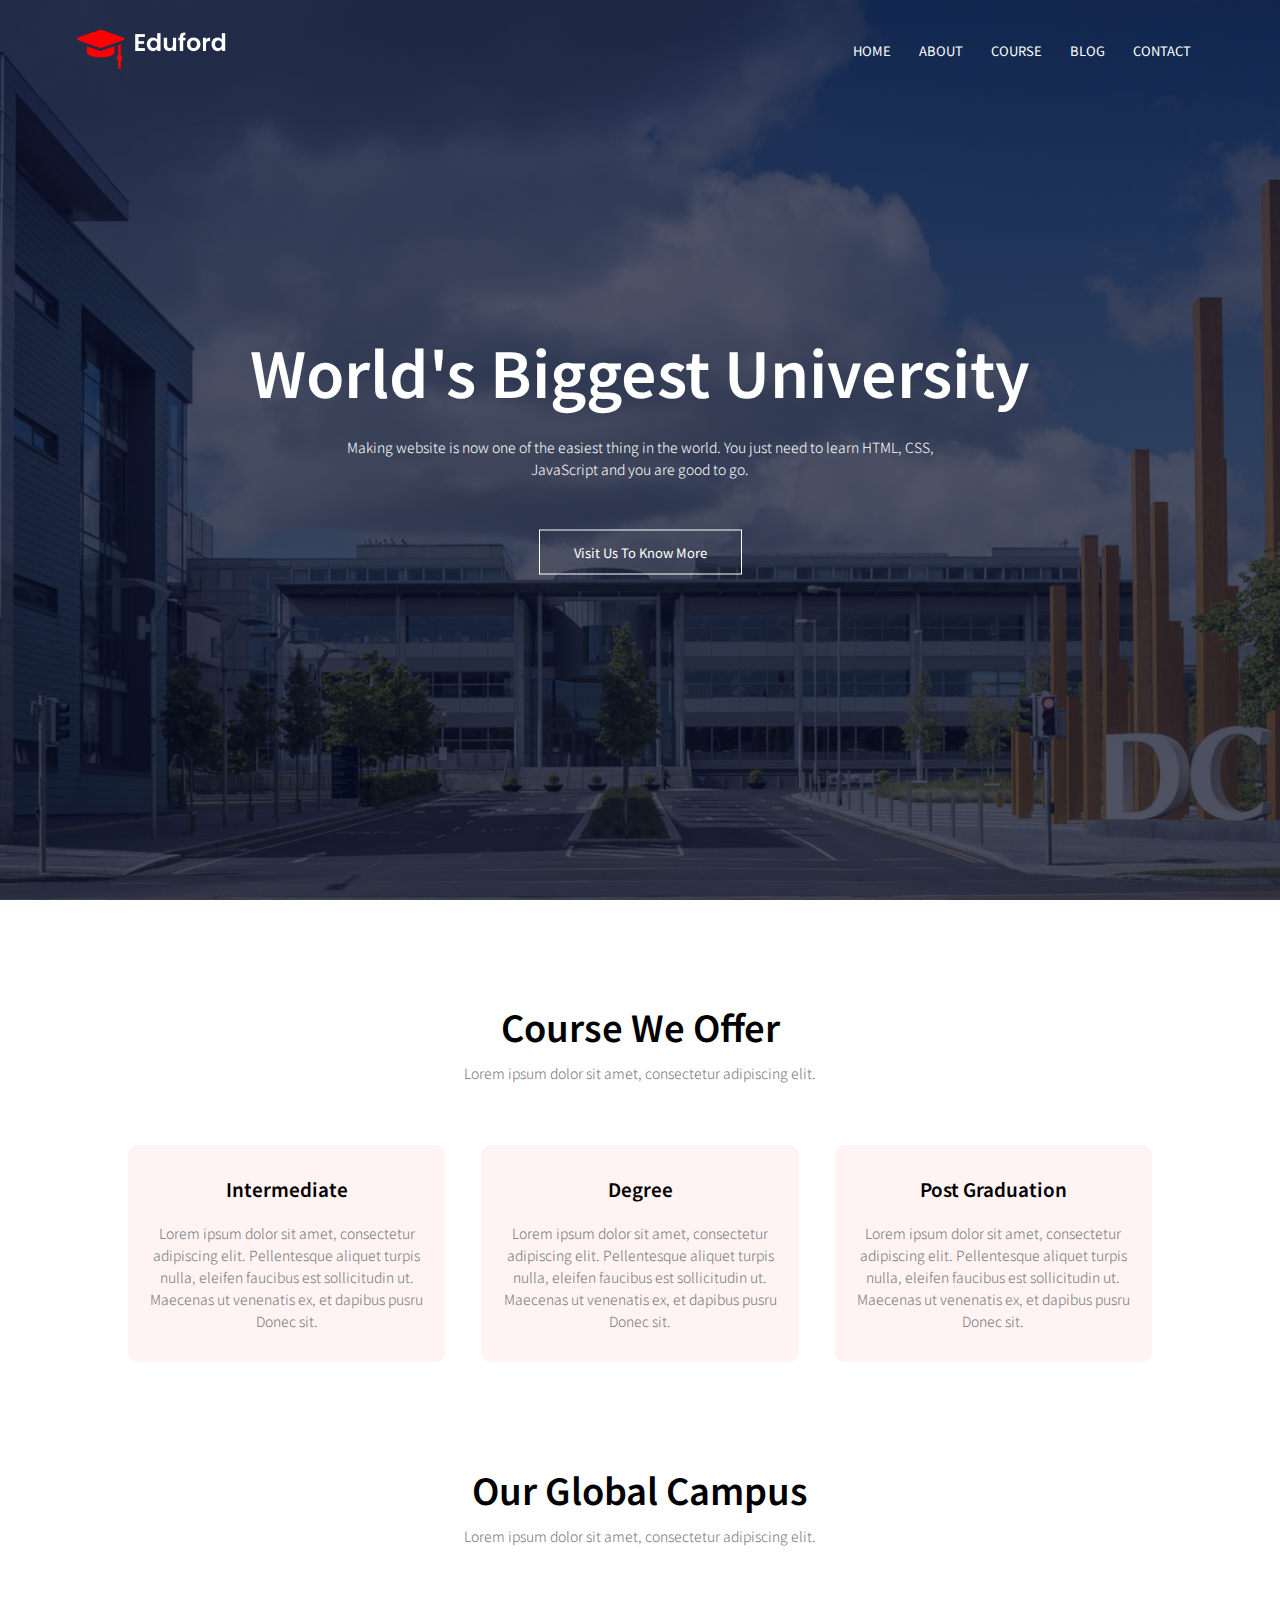
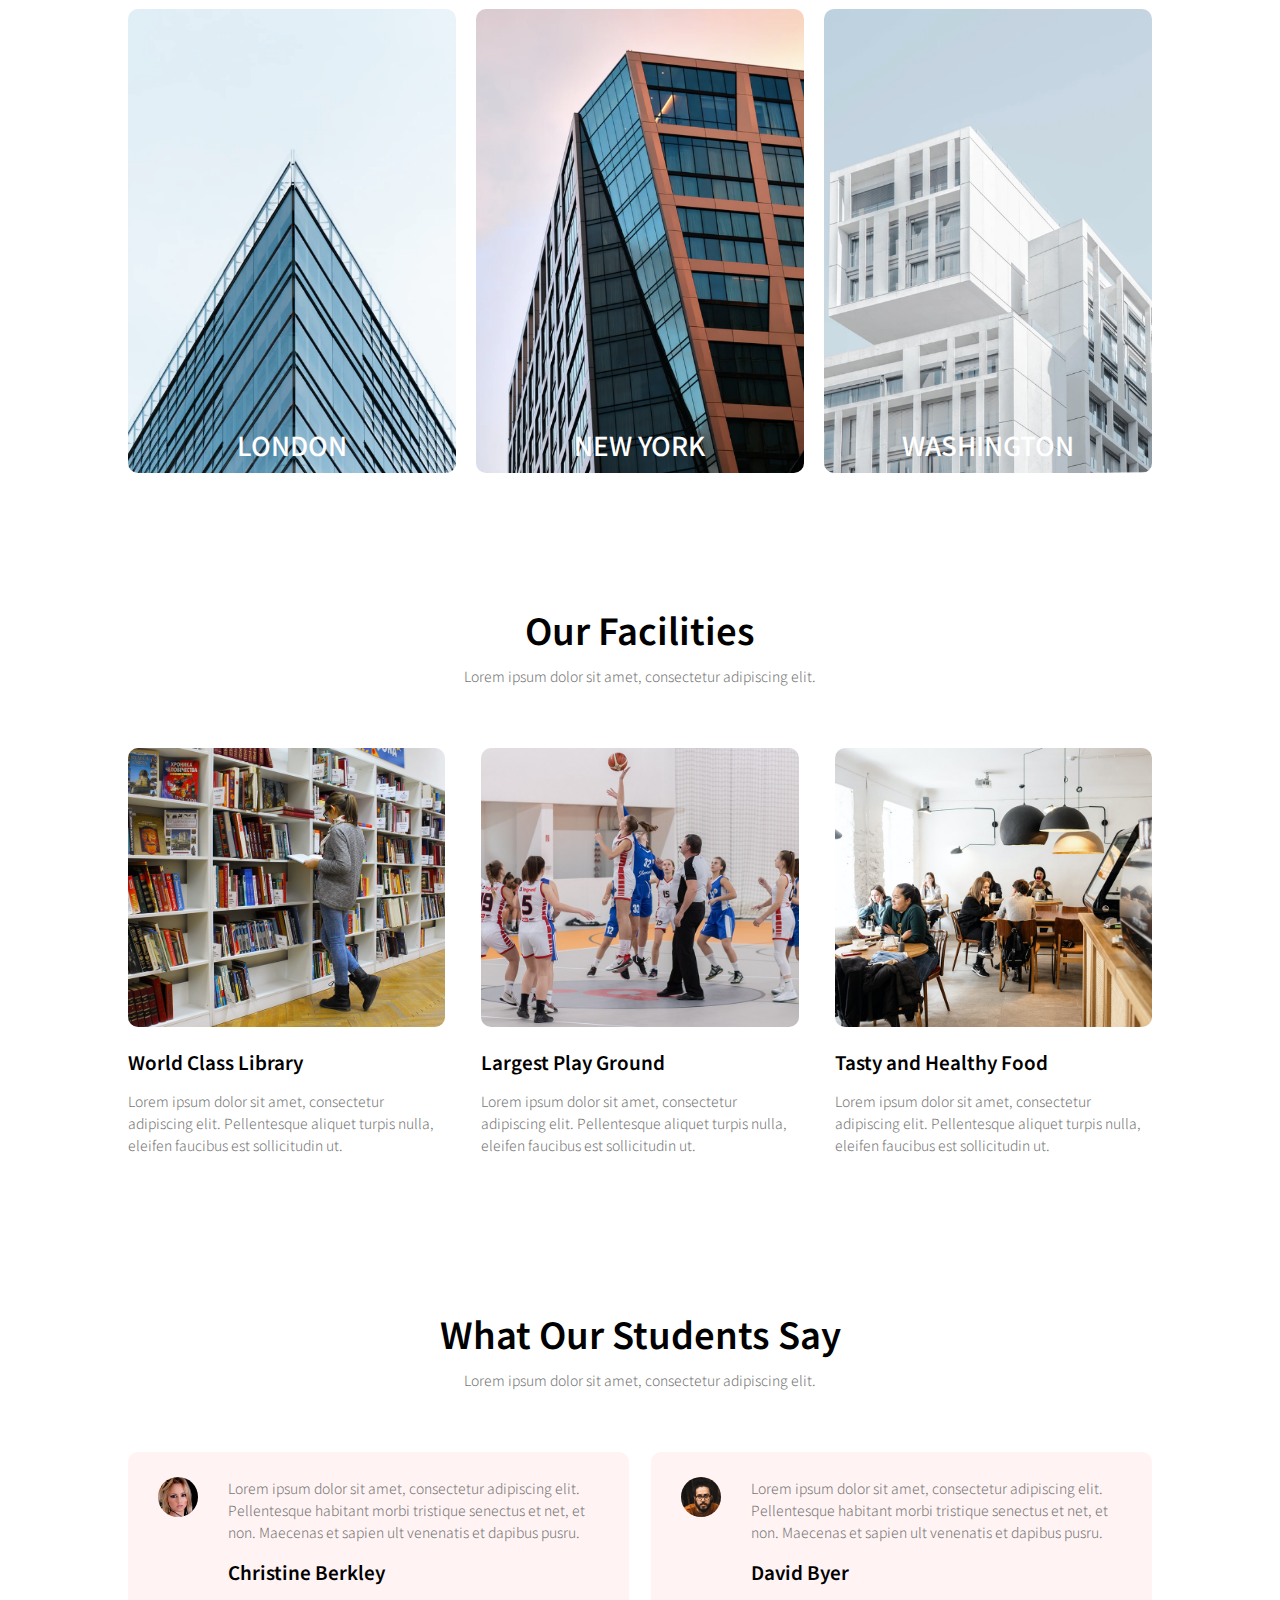
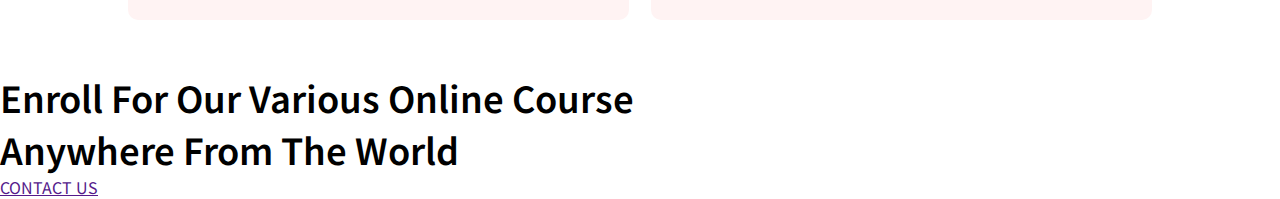
==== index.html @ d8378d37 "new section CALL TO ACTION (cta)" ====
<!DOCTYPE html>
<html>
    <head>
        <meta name="viewport" content="width=device-width, initial-scale=1.0">
        <title>University Website Design - Easy Tutorials</title>
        <link rel="stylesheet" href="style.css">

        <link rel="preconnect" href="https://fonts.googleapis.com">
        <link rel="preconnect" href="https://fonts.gstatic.com" crossorigin>
        <link href="https://fonts.googleapis.com/css2?family=Noto+Sans+TC:wght@100;300;400;500;700;900&display=swap" rel="stylesheet"> 

        <link rel="https://cdn.jsdelivr.net/npm/@fortawesome/fontawesome-free@5.15.3/css/fontawesome.min.css">


    </head>

    <body>
        <section class="header">
            <nav>
                <a href="index.html"><img src="images/logo.png"></a>
                <div class="nav-links" id="nav-links">
                    <i class="fa fa-times" onclick="hideMenu()"></i>
                    <ul>
                        <li><a href="">HOME</a></li>
                        <li><a href="">ABOUT</a></li>
                        <li><a href="">COURSE</a></li>
                        <li><a href="">BLOG</a></li>
                        <li><a href="">CONTACT</a></li>
                    </ul>
                </div>
                <i class="fa fa-bars" onclick="showMenu()"></i>

            </nav>

            <div class="text-box">
                <h1>World's Biggest University</h1>
                <p>Making website is now one of the easiest thing in the world. You just need to learn HTML, CSS,<br>JavaScript and you are good to go.</p>
                <a href="" class="hero-btn">Visit Us To Know More</a>
            </div>
        </section>

        <!-- ------ Course ------ -->
        <section class="course">
            <h1>Course We Offer</h1>
            <p>Lorem ipsum dolor sit amet, consectetur adipiscing elit.</p>
            
            <div class="row">
                <div class="course-col">
                    <h3>Intermediate</h3>
                    <p>Lorem ipsum dolor sit amet, consectetur adipiscing elit.
                    Pellentesque aliquet turpis nulla, eleifen faucibus est sollicitudin ut.
                    Maecenas ut venenatis ex, et dapibus pusru Donec sit.</p>
                </div>
                <div class="course-col">
                    <h3>Degree</h3>
                    <p>Lorem ipsum dolor sit amet, consectetur adipiscing elit.
                    Pellentesque aliquet turpis nulla, eleifen faucibus est sollicitudin ut.
                    Maecenas ut venenatis ex, et dapibus pusru Donec sit.</p>
                </div>
                <div class="course-col">
                    <h3>Post Graduation</h3>
                    <p>Lorem ipsum dolor sit amet, consectetur adipiscing elit.
                    Pellentesque aliquet turpis nulla, eleifen faucibus est sollicitudin ut.
                    Maecenas ut venenatis ex, et dapibus pusru Donec sit.</p>
                </div>
            </div>
        </section>

        <!-- ------ Campus ------ -->
        <section class="campus">
            <h1>Our Global Campus</h1>
            <p>Lorem ipsum dolor sit amet, consectetur adipiscing elit.</p>

            <div class="row">
                <div class="campus-col">
                    <img src="images/london.png">
                    <div class="layer">
                        <h3>LONDON</h3>
                    </div>
                </div>
                <div class="campus-col">
                    <img src="images/newyork.png">
                    <div class="layer">
                        <h3>NEW YORK</h3>
                    </div>
                </div>
                <div class="campus-col">
                    <img src="images/washington.png">
                    <div class="layer">
                        <h3>WASHINGTON</h3>
                    </div>
                </div>
            </div>
        </section>

        <!-- ------ Facilities ------ -->
        <section class="facilities">
            <h1>Our Facilities</h1>
            <p>Lorem ipsum dolor sit amet, consectetur adipiscing elit.</p>

            <div class="row">
                <div class="facilities-col">
                    <img src="images/library.png">
                    <h3>World Class Library</h3>
                    <p>Lorem ipsum dolor sit amet, consectetur adipiscing elit.
                        Pellentesque aliquet turpis nulla, eleifen faucibus est sollicitudin ut.</p>
                </div>
                <div class="facilities-col">
                    <img src="images/basketball.png">
                    <h3>Largest Play Ground</h3>
                    <p>Lorem ipsum dolor sit amet, consectetur adipiscing elit.
                        Pellentesque aliquet turpis nulla, eleifen faucibus est sollicitudin ut.</p>
                </div>
                <div class="facilities-col">
                    <img src="images/cafeteria.png">
                    <h3>Tasty and Healthy Food</h3>
                    <p>Lorem ipsum dolor sit amet, consectetur adipiscing elit.
                        Pellentesque aliquet turpis nulla, eleifen faucibus est sollicitudin ut.</p>
                </div>
            </div>
        </section>

        <!-- ----- Testimontials ------ -->
        <section class="testimonials">
            <h1>What Our Students Say</h1>
            <p>Lorem ipsum dolor sit amet, consectetur adipiscing elit.</p>

            <div class="row">
                <div class="testimonials-col">
                    <img src="images/user1.jpg">
                    <div>
                        <p>Lorem ipsum dolor sit amet, consectetur adipiscing elit.
                            Pellentesque habitant morbi tristique senectus et net, et non.
                            Maecenas et sapien ult venenatis et dapibus pusru.</p>
                        <h3>Christine Berkley</h3>
                        <i class="fa fa-star"></i>
                        <i class="fa fa-star"></i>
                        <i class="fa fa-star"></i>
                        <i class="fa fa-star"></i>
                        <i class="fa fa-star-o"></i>
                    </div>
                </div>
                <div class="testimonials-col">
                    <img src="images/user2.jpg">
                    <div>
                        <p>Lorem ipsum dolor sit amet, consectetur adipiscing elit.
                            Pellentesque habitant morbi tristique senectus et net, et non.
                            Maecenas et sapien ult venenatis et dapibus pusru.</p>
                        <h3>David Byer</h3>
                        <i class="fa fa-star"></i>
                        <i class="fa fa-star"></i>
                        <i class="fa fa-star"></i>
                        <i class="fa fa-star"></i>
                        <i class="fa fa-star-half-o"></i>
                    </div>
                </div>
            </div>
        </section>

        <!-- ------ Call To Action ------ -->
        <section class="cta">
            <h1>Enroll For Our Various Online Course<br>Anywhere From The World</h1>
            <a href="">CONTACT US</a>

        </section>

        <!-- ------ JavaScript for Toggle Menu ------ -->
        <script>
            var navLinks = document.getElementById("navLinks");
            function showMenu() {
                navLinks.style.right = "0";
            }
            function hideMenu() {
                navLinks.style.right = "-200px";
            }
        </script>

    </body>
</html>
---- style.css ----
*{
    margin: 0;
    padding: 0;
    
    font-family: 'Noto Sans TC', sans-serif;
}

.header{
    min-height:100vh;
    width: 100%;
    background-image: linear-gradient(rgba(4,9,39,0.7),rgba(4,9,30,0.7)),url(images/banner.png);
    background-position: center;
    background-size: cover;
    position: relative;
}

nav{
    display: flex;
    padding: 2% 6%;
    justify-content: space-between;
    align-items: center;
}

nav img{
    width: 150px;
}

.nav-links{
    flex: 1;
    text-align: right;
}

.nav-links ul li{
    list-style: none;
    display: inline-block;
    padding: 8px 12px;
    position: relative;
}

.nav-links ul li a{
    color: #fff;
    text-decoration: none;
    font-size: 13px;
}

.nav-links ul li::after{
    content: '';
    width: 0%;
    height: 2px;
    background: #f44336;
    display: block;
    margin: auto;
    transition: 0.5s;
}

.nav-links ul li:hover::after{
    width: 100%;
}

.text-box{
    width: 90%;
    color: #fff;
    position: absolute;
    top: 50%;
    left: 50%;
    transform: translate(-50%, -50%);
    text-align: center;
}

.text-box h1{
    font-size: 62px;
}

.text-box p{
    margin: 10px 0 40px;
    font-size:14px;
    color: #fff;
}

.hero-btn{
    display: inline-block;
    text-decoration: none;
    color: #fff;
    border: 1px solid #fff;
    padding: 12px 34px;
    font-size: 13px;
    background: transparent;
    position: relative;
    cursor: pointer;
}

.hero-btn:hover{
    border: 1px solid #f44336;
    background: #f44336;
    transition: 1s;
}

nav .fa{
    display: none;
}

@media(max-width: 700px){
    .text-box h1{
        font-size: 20px;
    }
    .nav-links ul li{
        display: block;
    }
    .nav-links{
        position: absolute;
        background: #f44336;
        height: 100vh;
        width: 200px;
        top: 0;
        right: -200px;
        text-align: left;
        z-index: 2;
        transition: 1s;
    }
    nav .fa{
        display: block;
        color: #fff;
        margin: 10px;
        font-size: 22px;
        cursor: pointer;
    }
    .nav-links ul{
        padding: 30px;
    }
}


/* ------ course ------ */
.course{
    width:80%;
    margin: auto;
    text-align: center;
    padding-top: 100px;
}

h1{
    font-size: 36px;
    font-weight: 600;
}

p{
    color: #777;
    font-size:14px;
    font-weight: 300;
    line-height: 22px;
    padding: 10px;
}

.row{
    margin-top: 5%;
    display: flex;
    justify-content: space-between;
}

.course-col{
    flex-basis:31%;
    background: #fff3f3;
    border-radius: 10px;
    margin-bottom: 5%;
    padding: 20px 12px;
    box-sizing: border-box;
    transition: 0.5s;
}

h3{
    text-align: center;
    font-weight: 600;
    margin: 10px 0;
}

.course-col:hover{
    box-shadow: 0 0 20px 0px rgba(0,0,0,0.2);
}

@media(max-width: 700px){
    .row{
        flex-direction: column;
    }
}

/* ------ campus ------*/
.campus{
    width:80%;
    margin: auto;
    text-align: center;
    padding-top: 50px;
}

.campus-col{
    flex-basis: 32%;
    border-radius: 10px;
    margin-bottom: 30px;
    position: relative;
    overflow: hidden;
}

.campus-col img{
    width:100%;
    display: block;
}

.layer{
    background: transparent;
    height: 100%;
    width: 100%;
    position: absolute;
    top: 0;
    left: 0;
    transition: 0.5s;
}

.layer:hover{
    background: rgba(49, 247, 132, 0.7);
}

.layer h3{
    width: 100%;
    font-weight: 500;
    color: #fff;
    font-size: 26px;
    bottom: 0;
    left: 50%;
    transform: translateX(-50%);
    position: absolute;
    transition: 0.5s;
}

.layer:hover h3{
    bottom: 49%;
    opacity: 1;
}

/* ------ Facilities ------*/
.facilities{
    width: 80%;
    margin: auto;
    text-align: center;
    padding-top: 100px;
}

.facilities-col{
    flex-basis: 31%;
    border-radius: 10px;
    margin-bottom: 5%;
    text-align: left;
}

.facilities-col img{
    width: 100%;
    border-radius: 10px;
}

.facilities-col p{
    padding: 0;
}

.facilities-col h3{
    margin-top: 16px;
    margin-bottom: 15px;
    text-align: left;
}

/* ------ testimonials ------ */
.testimonials{
    width: 80%;
    margin: auto;
    padding-top: 100px;
    text-align: center;
}

.testimonials-col{
    flex-basis: 44%;
    border-radius: 10px;
    margin-bottom: 5%;
    text-align: left;
    background: #fff3f3;
    padding: 25px;
    cursor: pointer;
    display: flex;
}

.testimonials-col img{
    height: 40px;
    margin-left: 5px;
    margin-right: 30px;
    border-radius: 50%;
}

.testimonials-col p{
    padding: 0;
}

.testimonials-col h3{
    margin-top: 15px;
    text-align: left;
}

.testimonials-col .fa{
    color: #f44336;
}

@media(max-width: 700px){
    .testimonials-col img{
        margin-left: 0px;
        margin-right: 15px;
    }
}
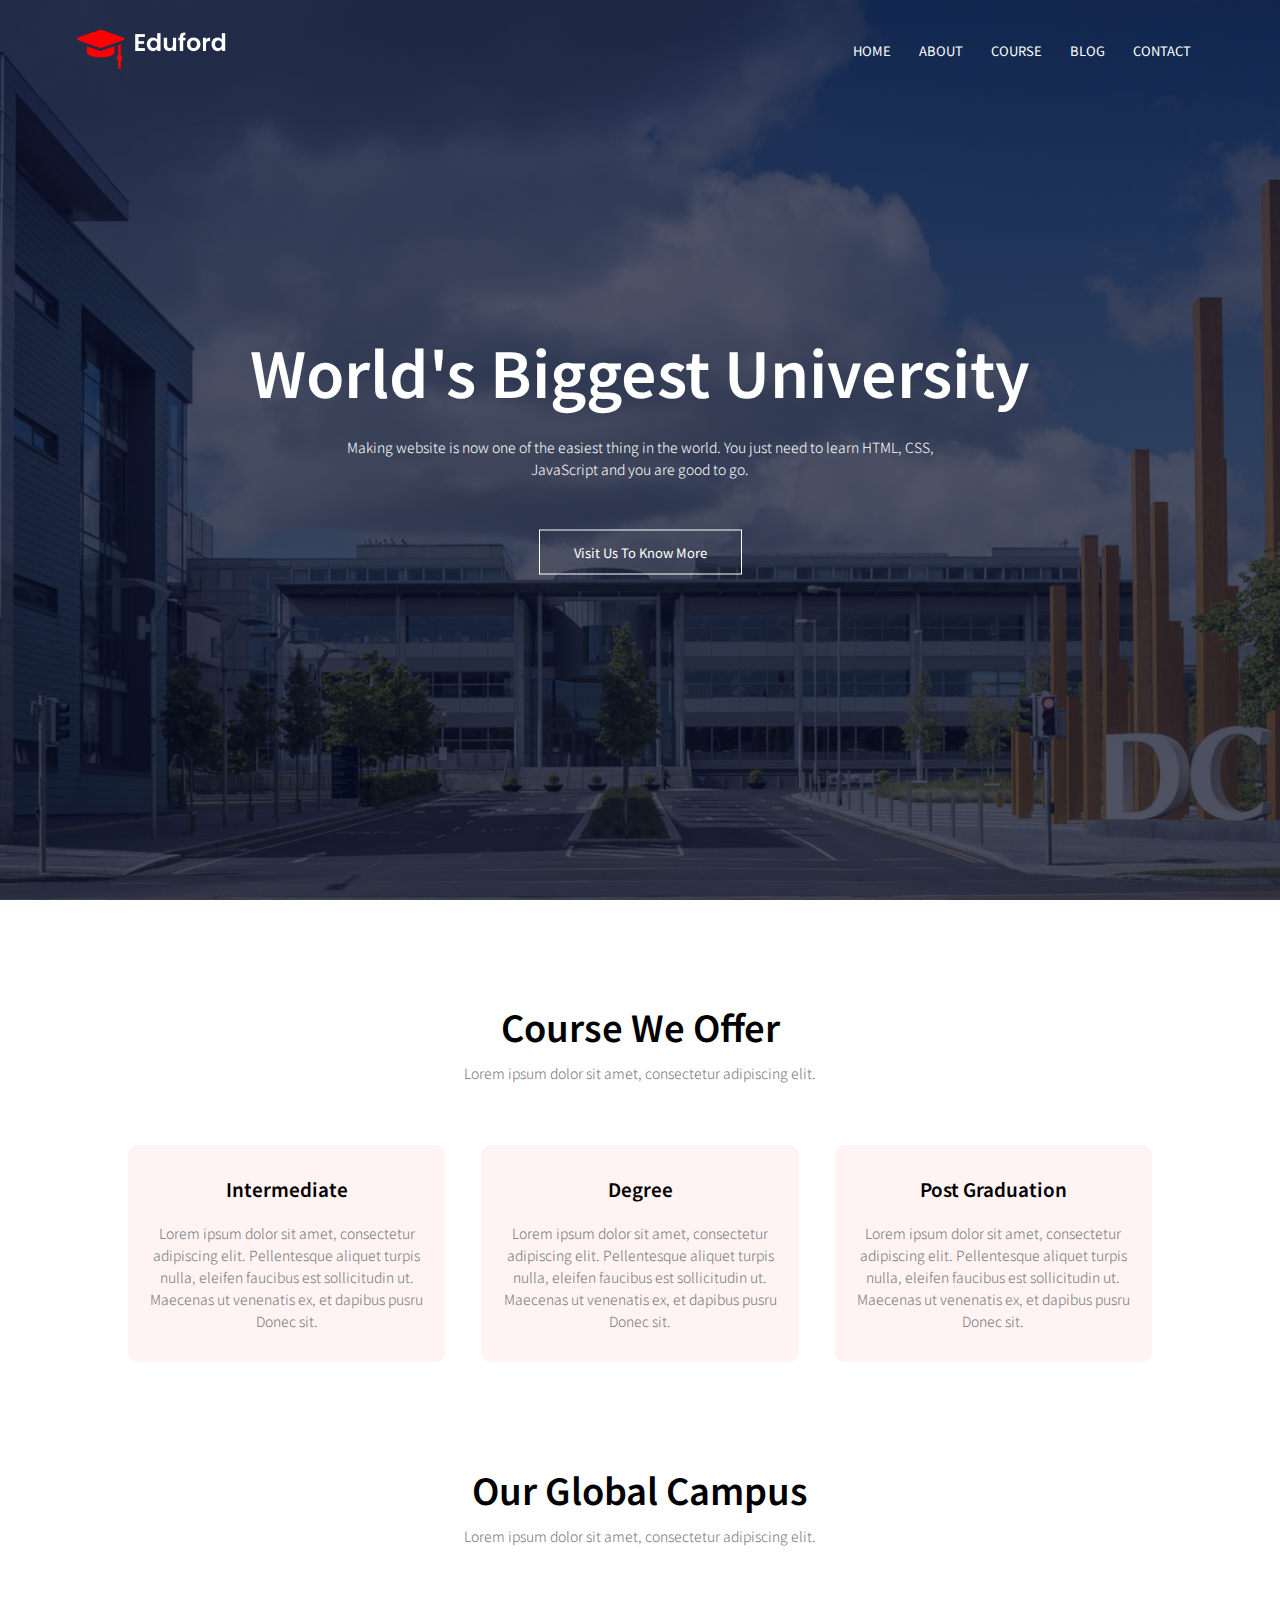
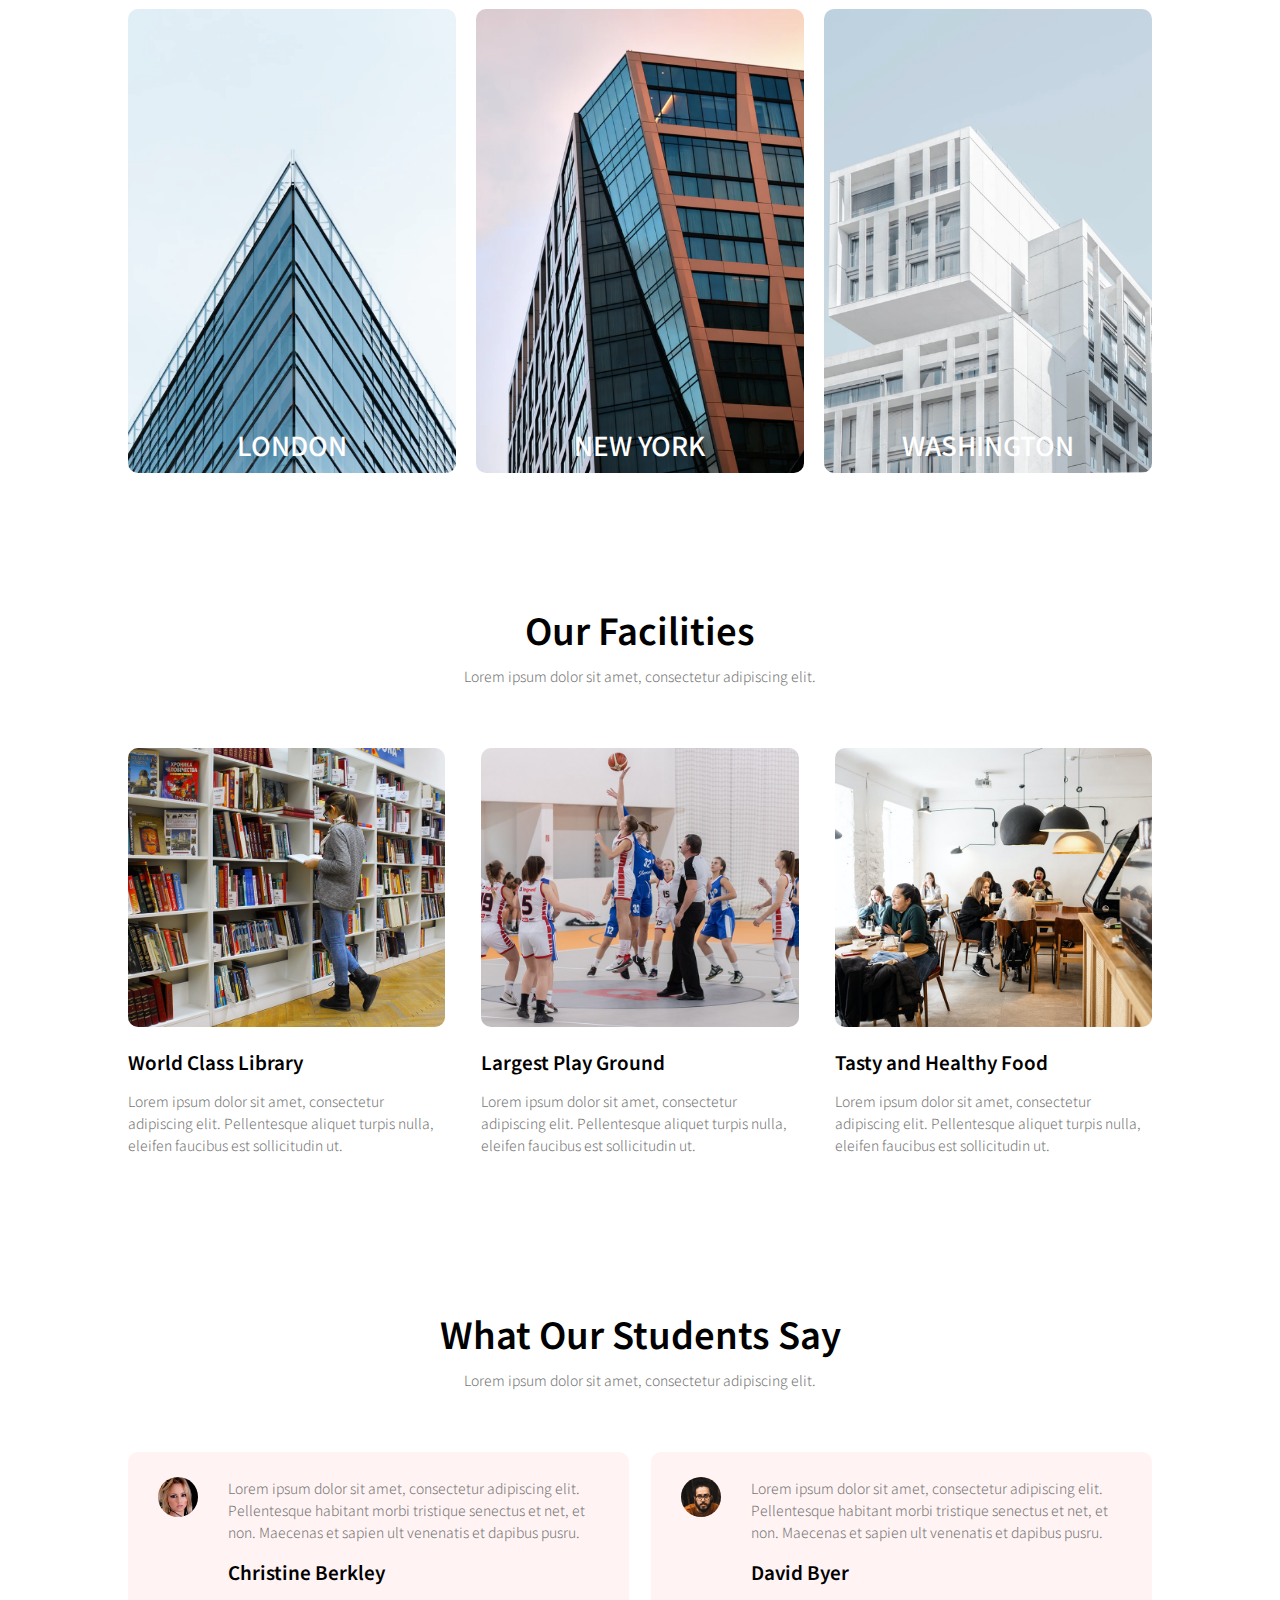
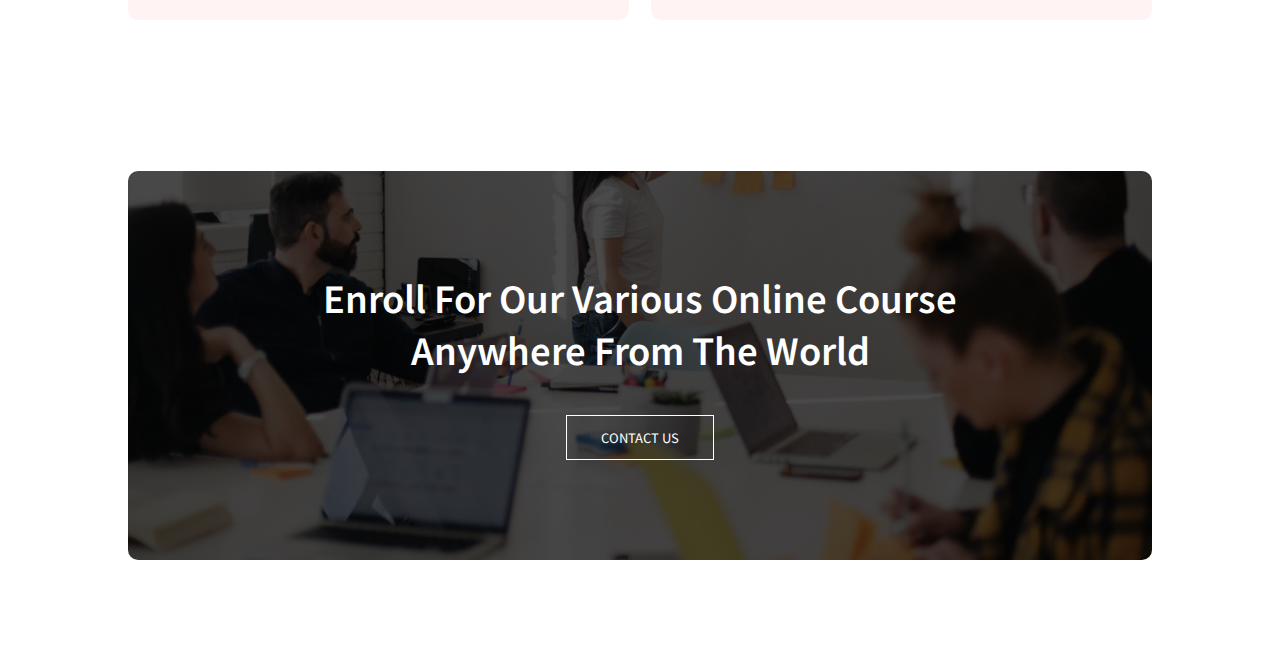
==== commit ed9aebee: "new button in section cta" ====
--- a/index.html
+++ b/index.html
@@ -160,7 +160,7 @@
         <!-- ------ Call To Action ------ -->
         <section class="cta">
             <h1>Enroll For Our Various Online Course<br>Anywhere From The World</h1>
-            <a href="">CONTACT US</a>
+            <a href="" class="hero-btn">CONTACT US</a>
 
         </section>
 
--- a/style.css
+++ b/style.css
@@ -311,3 +311,20 @@
     }
 }
 
+/* ------ Call to action ------ */
+.cta{
+    margin: 100px auto;
+    width: 80%;
+    background-image: linear-gradient(rgba(0,0,0,0.7),rgba(0,0,0,0.7)),url(images/banner2.jpg);
+    background-position: center;
+    background-size: cover;
+    border-radius: 10px;
+    text-align: center;
+    padding: 100px 0;
+}
+
+.cta h1{
+    color: #fff;
+    margin-bottom: 40px;
+    padding: 0;
+}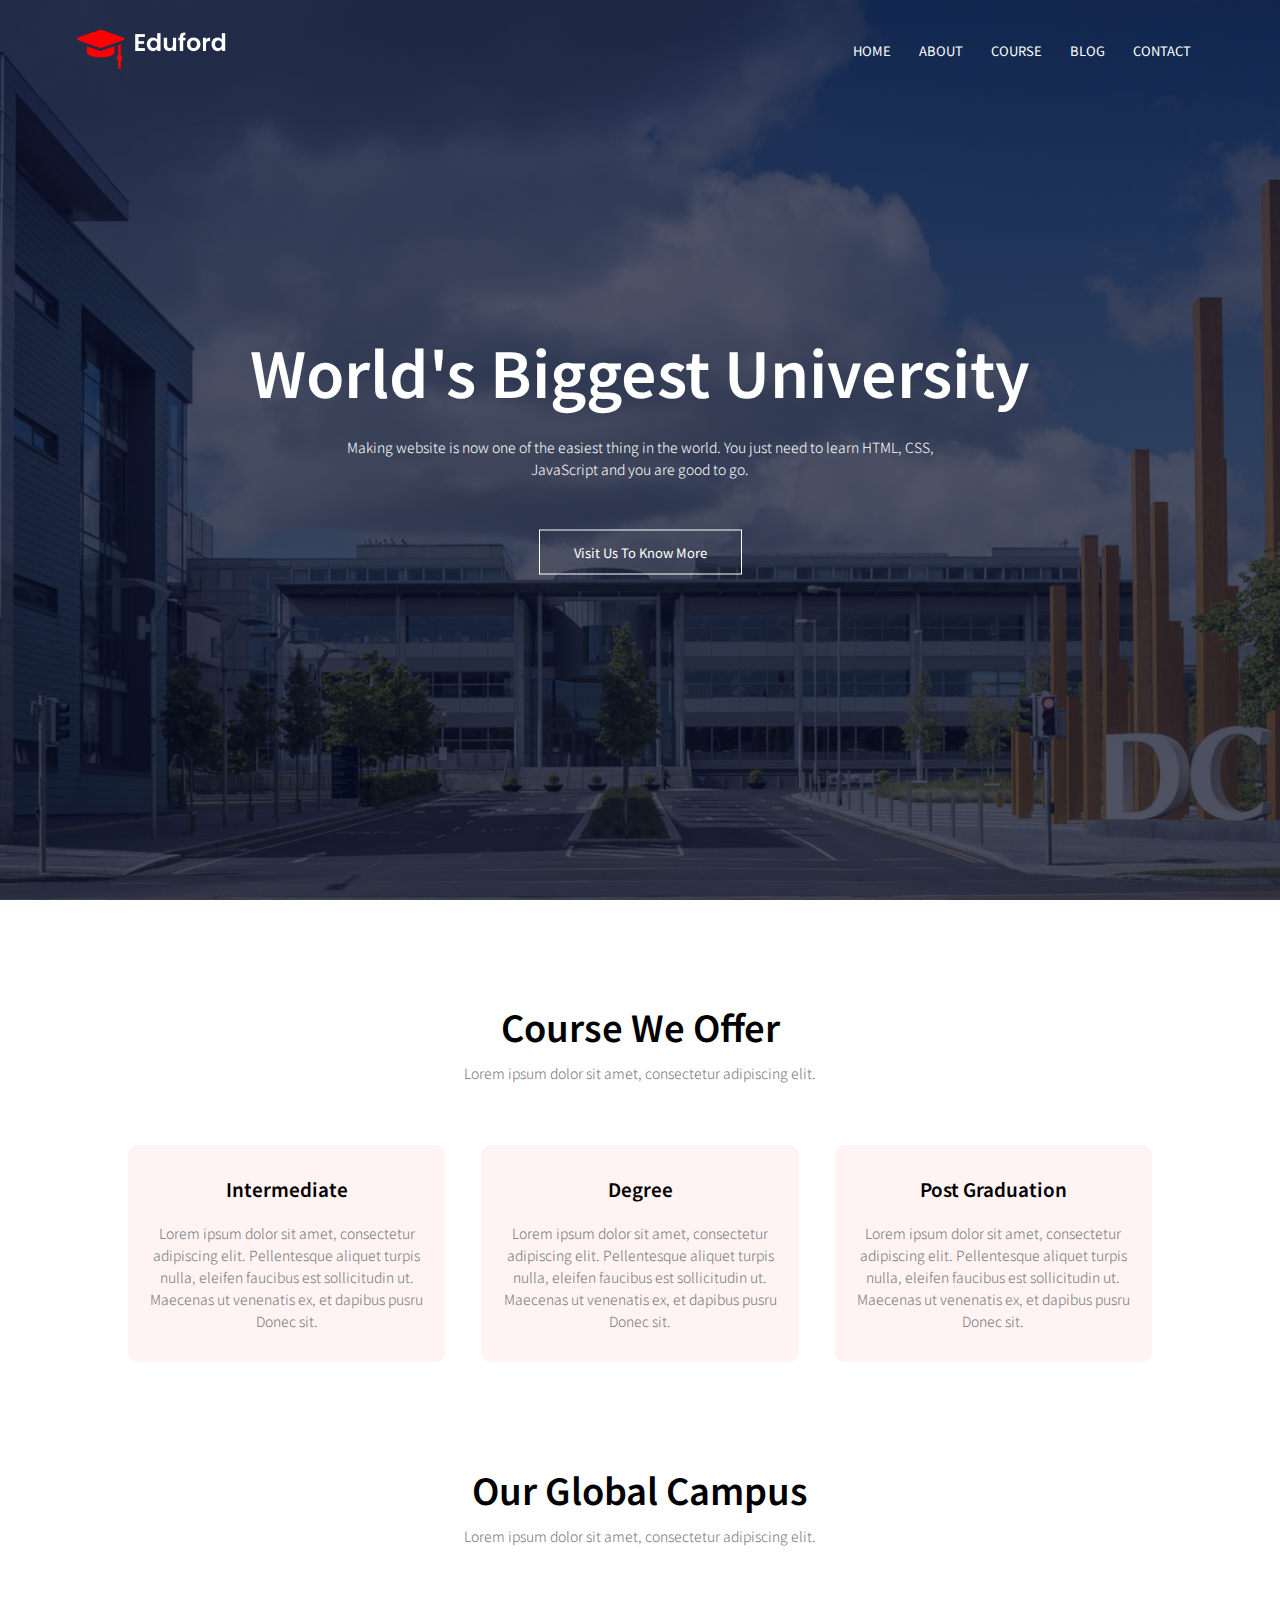
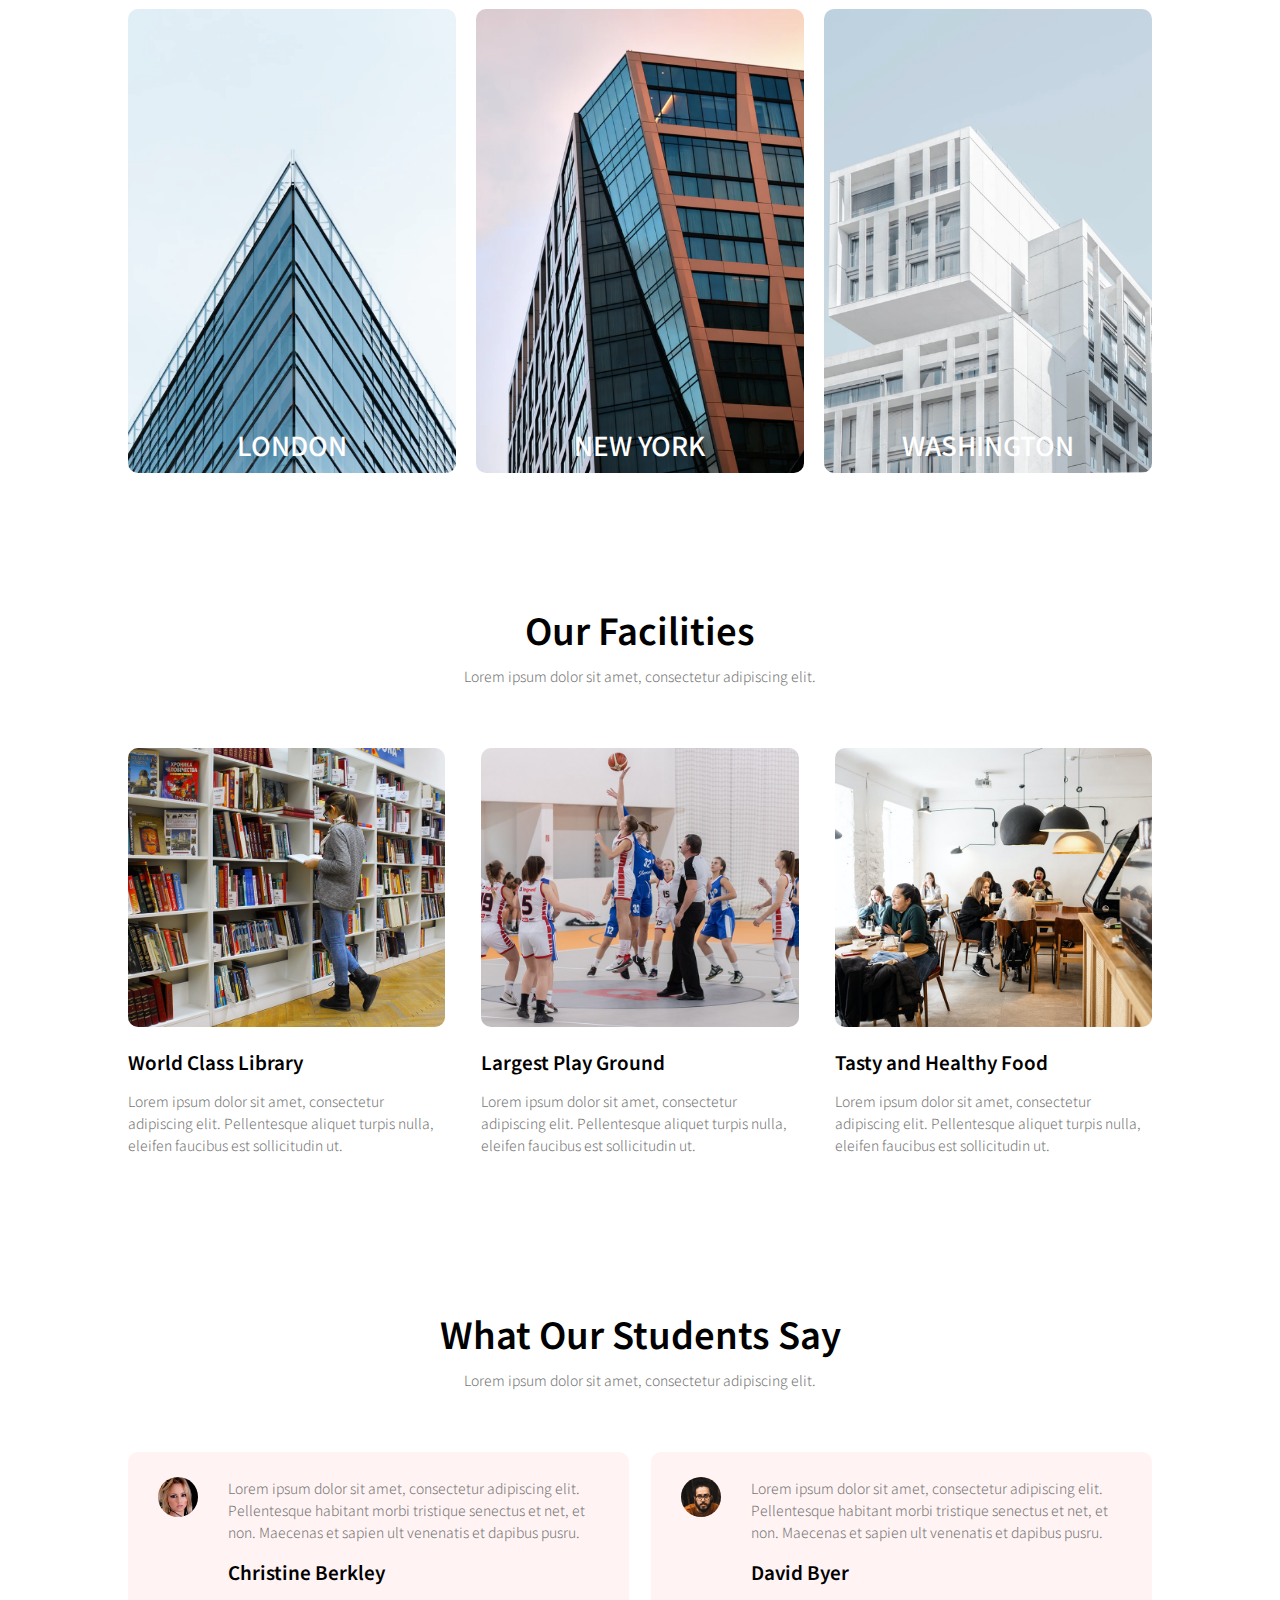
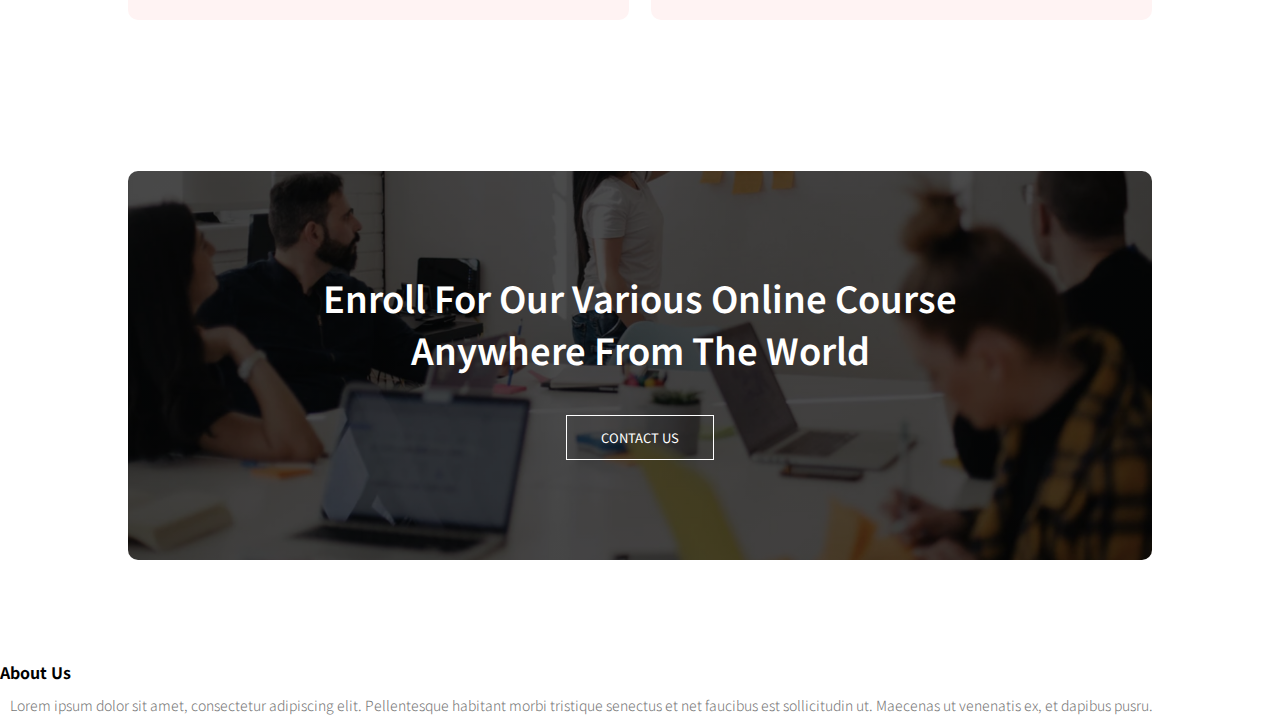
==== commit 52fa5d67: "h4, p for new section FOOTER" ====
--- a/index.html
+++ b/index.html
@@ -161,7 +161,14 @@
         <section class="cta">
             <h1>Enroll For Our Various Online Course<br>Anywhere From The World</h1>
             <a href="" class="hero-btn">CONTACT US</a>
+        </section>
 
+        <!-- ------ Footer ------ -->
+        <section class="footer">
+            <h4>About Us</h4>
+            <p>Lorem ipsum dolor sit amet, consectetur adipiscing elit.
+                Pellentesque habitant morbi tristique senectus et net faucibus est sollicitudin ut.
+                Maecenas ut venenatis ex, et dapibus pusru.</p>
         </section>
 
         <!-- ------ JavaScript for Toggle Menu ------ -->
--- a/style.css
+++ b/style.css
@@ -327,4 +327,10 @@
     color: #fff;
     margin-bottom: 40px;
     padding: 0;
+}
+
+@media(max-width: 700px){
+    .cta h1{
+        font-size: 24px;
+    }
 }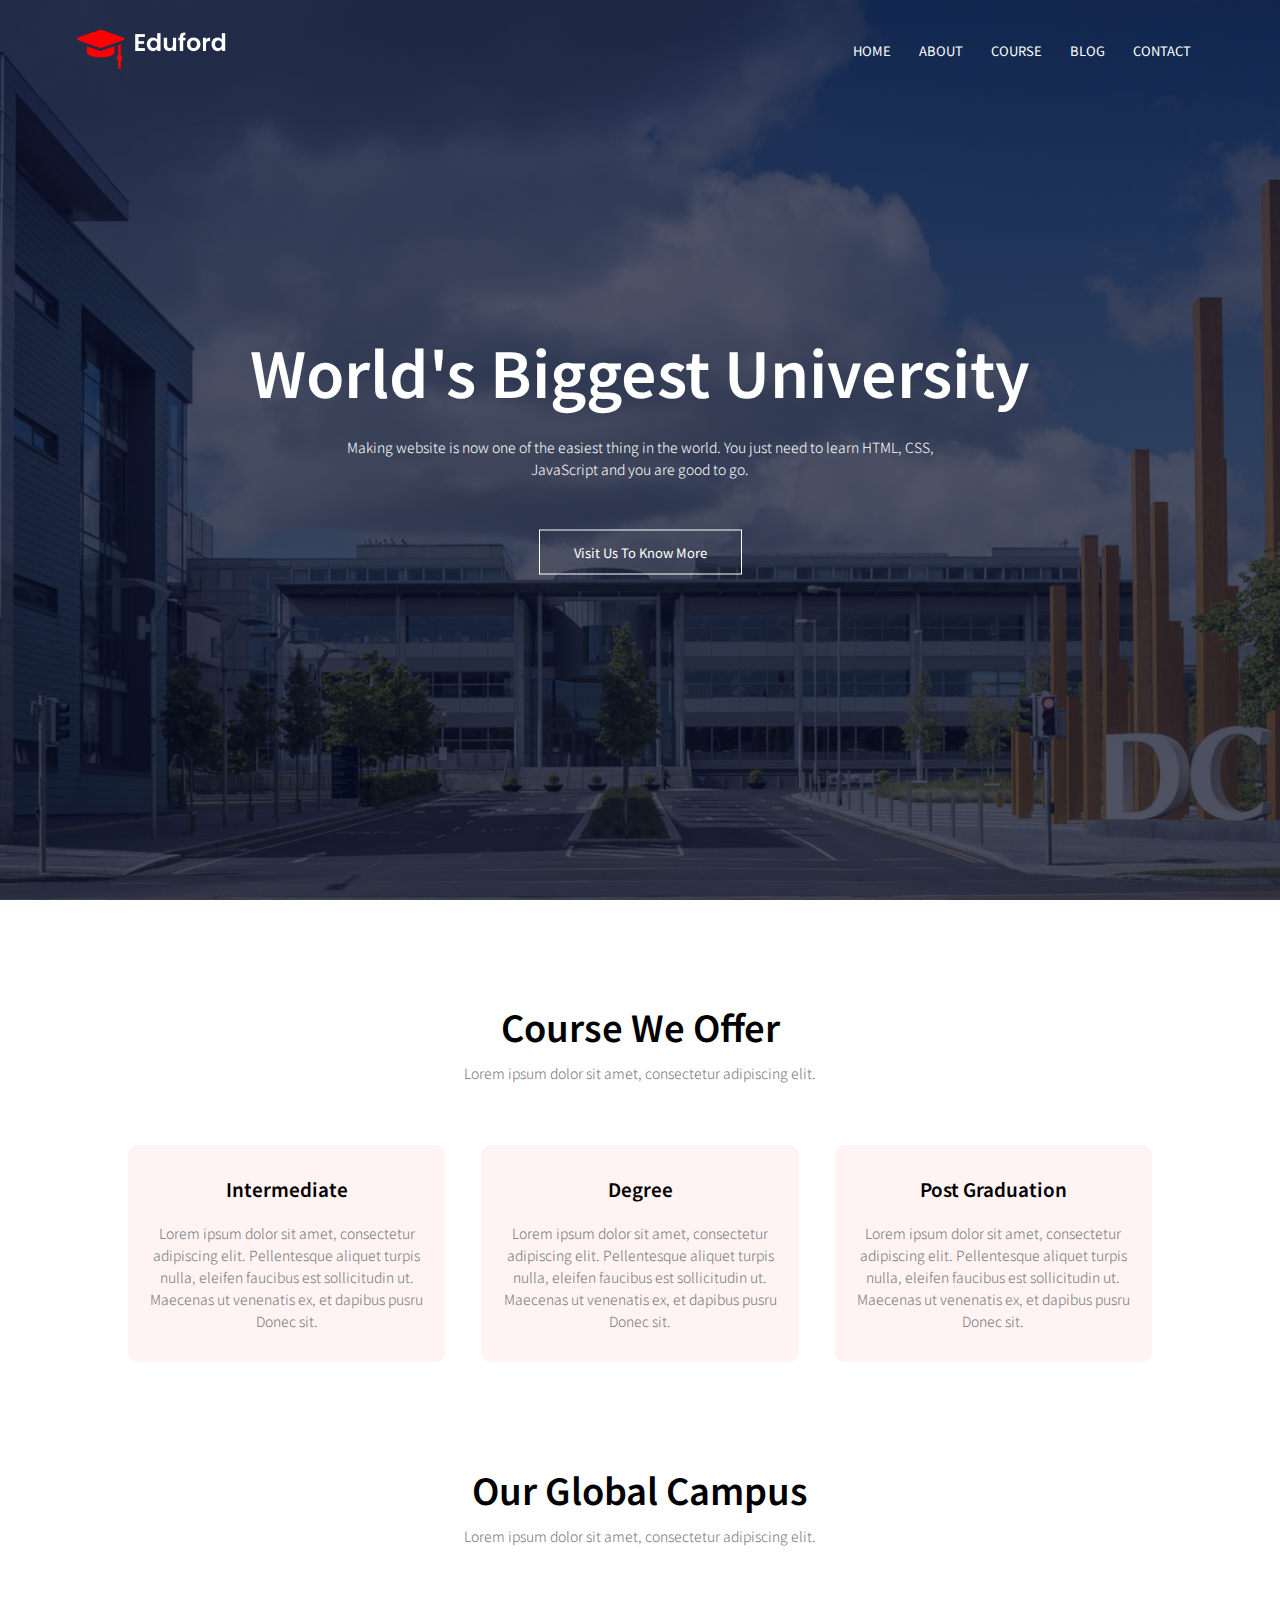
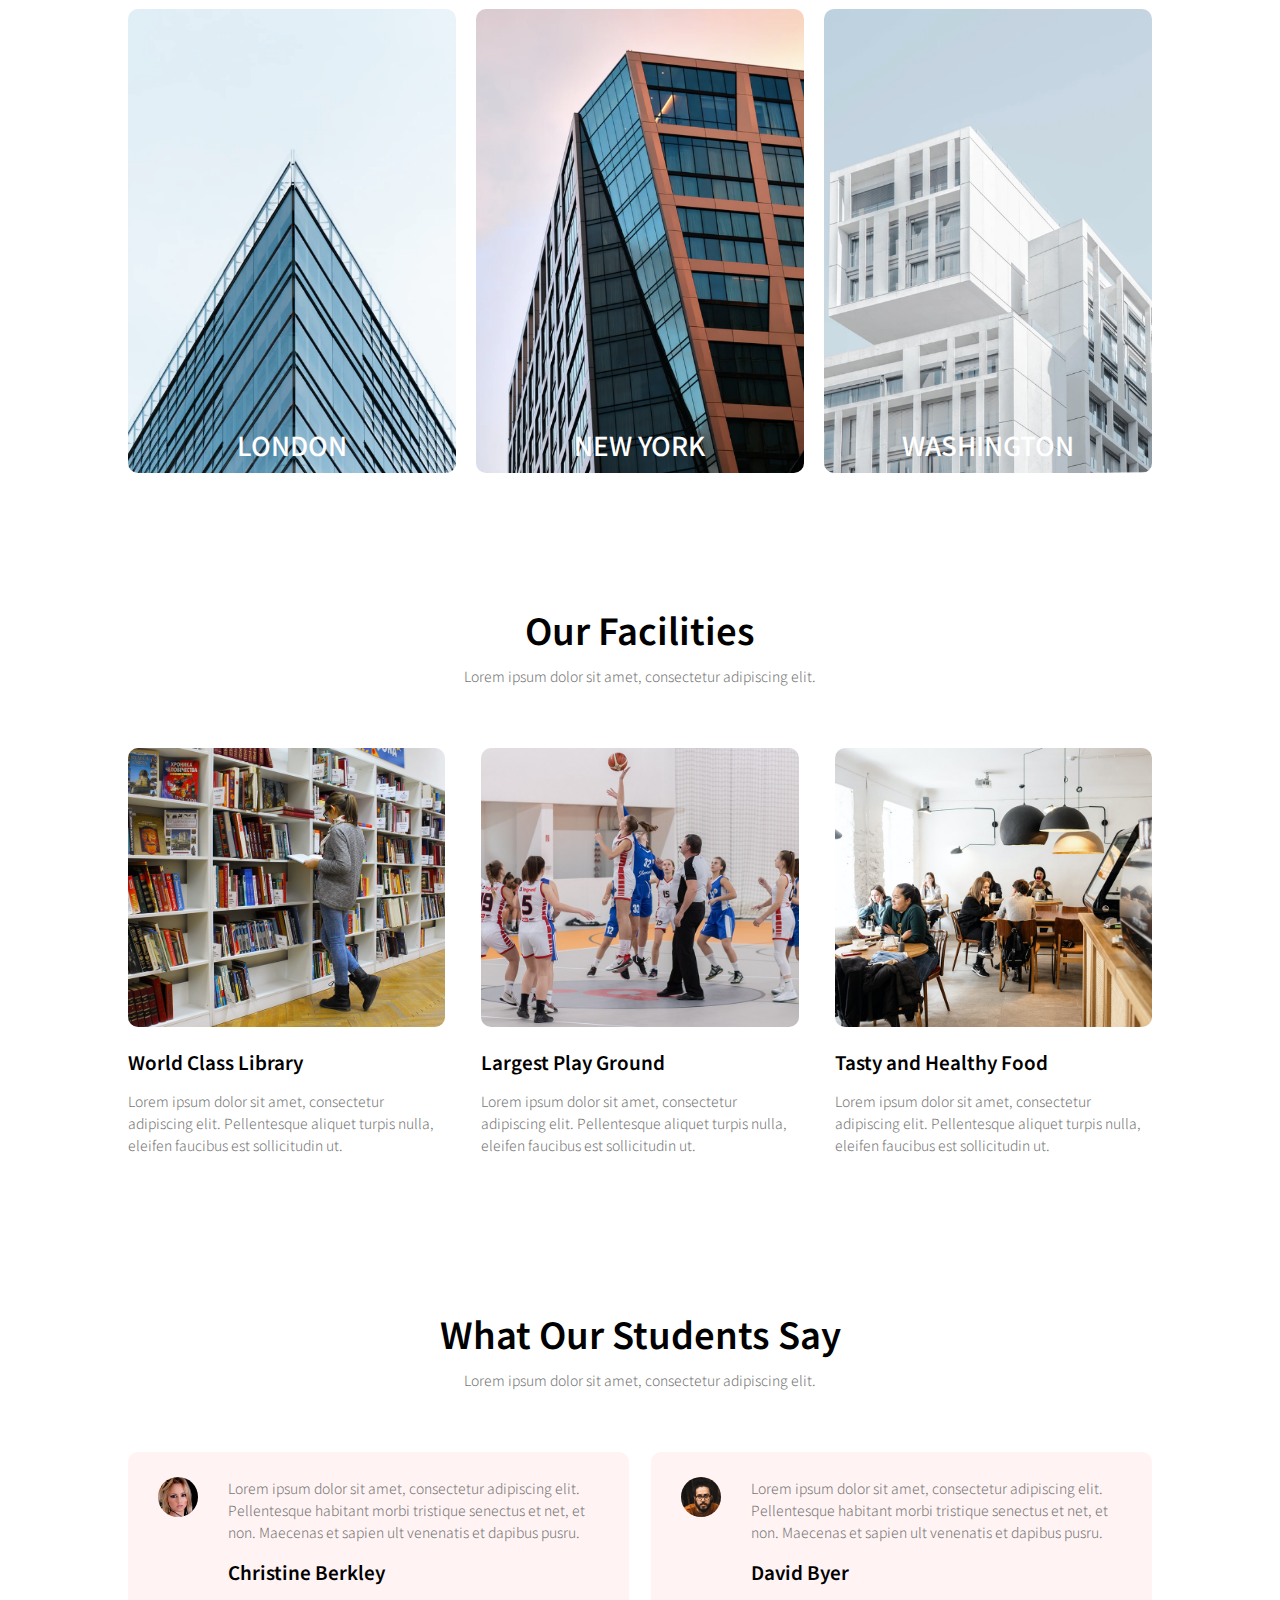
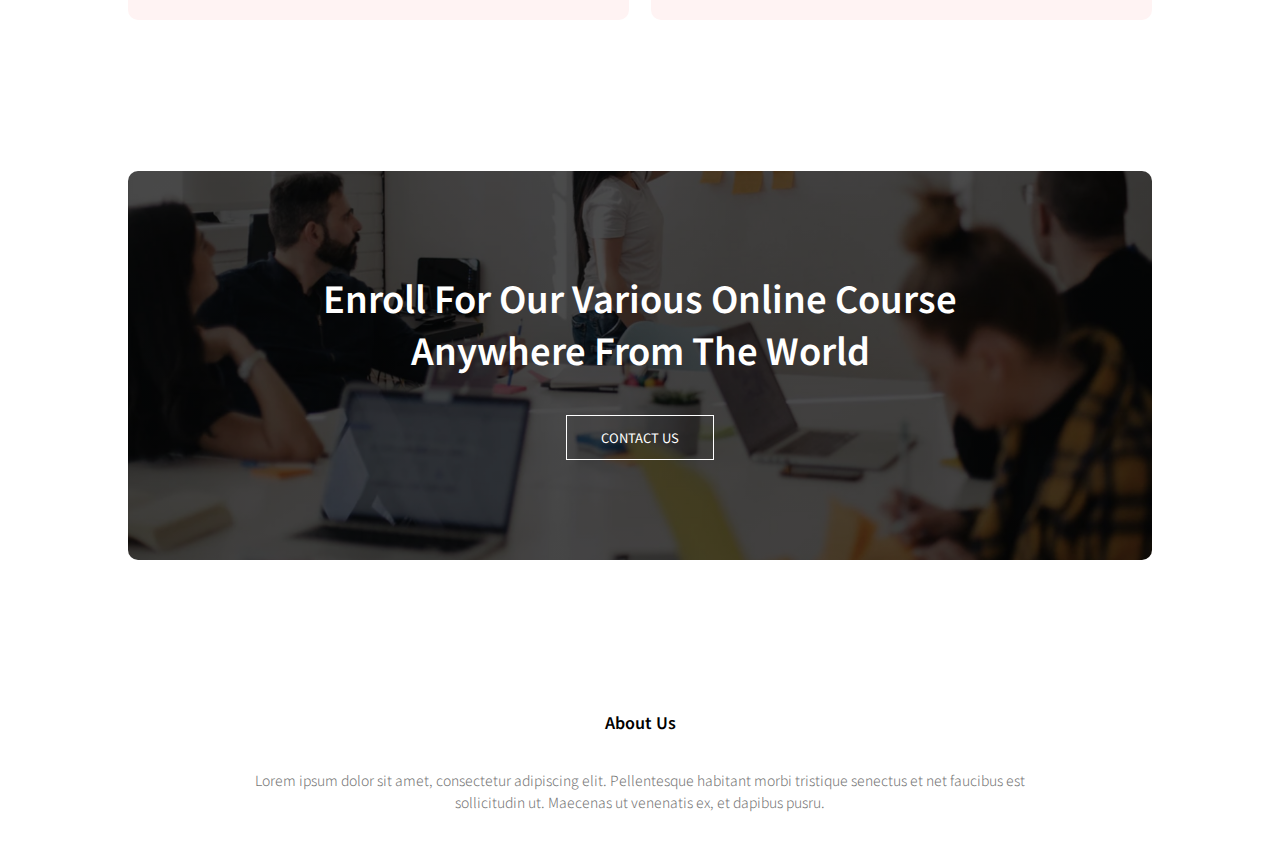
==== commit a3c13f5d: "add icons in section footer, CANT SHOW" ====
--- a/index.html
+++ b/index.html
@@ -167,8 +167,16 @@
         <section class="footer">
             <h4>About Us</h4>
             <p>Lorem ipsum dolor sit amet, consectetur adipiscing elit.
-                Pellentesque habitant morbi tristique senectus et net faucibus est sollicitudin ut.
+                Pellentesque habitant morbi tristique senectus et net faucibus est<br>sollicitudin ut.
                 Maecenas ut venenatis ex, et dapibus pusru.</p>
+            
+            <div class="icons">
+                <i class="fa fa-facebook"></i>
+                <i class="fa fa-twitter"></i>
+                <i class="fa fa-instagram"></i>
+                <i class="fa fa-linkedin"></i>
+                <i class="fa fa-pinterest"></i>
+            </div>
         </section>
 
         <!-- ------ JavaScript for Toggle Menu ------ -->
--- a/style.css
+++ b/style.css
@@ -333,4 +333,17 @@
     .cta h1{
         font-size: 24px;
     }
+}
+
+/* ------ Footer ------ */
+.footer{
+    width: 100%;
+    text-align: center;
+    padding: 30px 0;
+}
+
+.footer h4{
+    margin-bottom: 25px;
+    margin-top: 20px;
+    font-weight: 600;
 }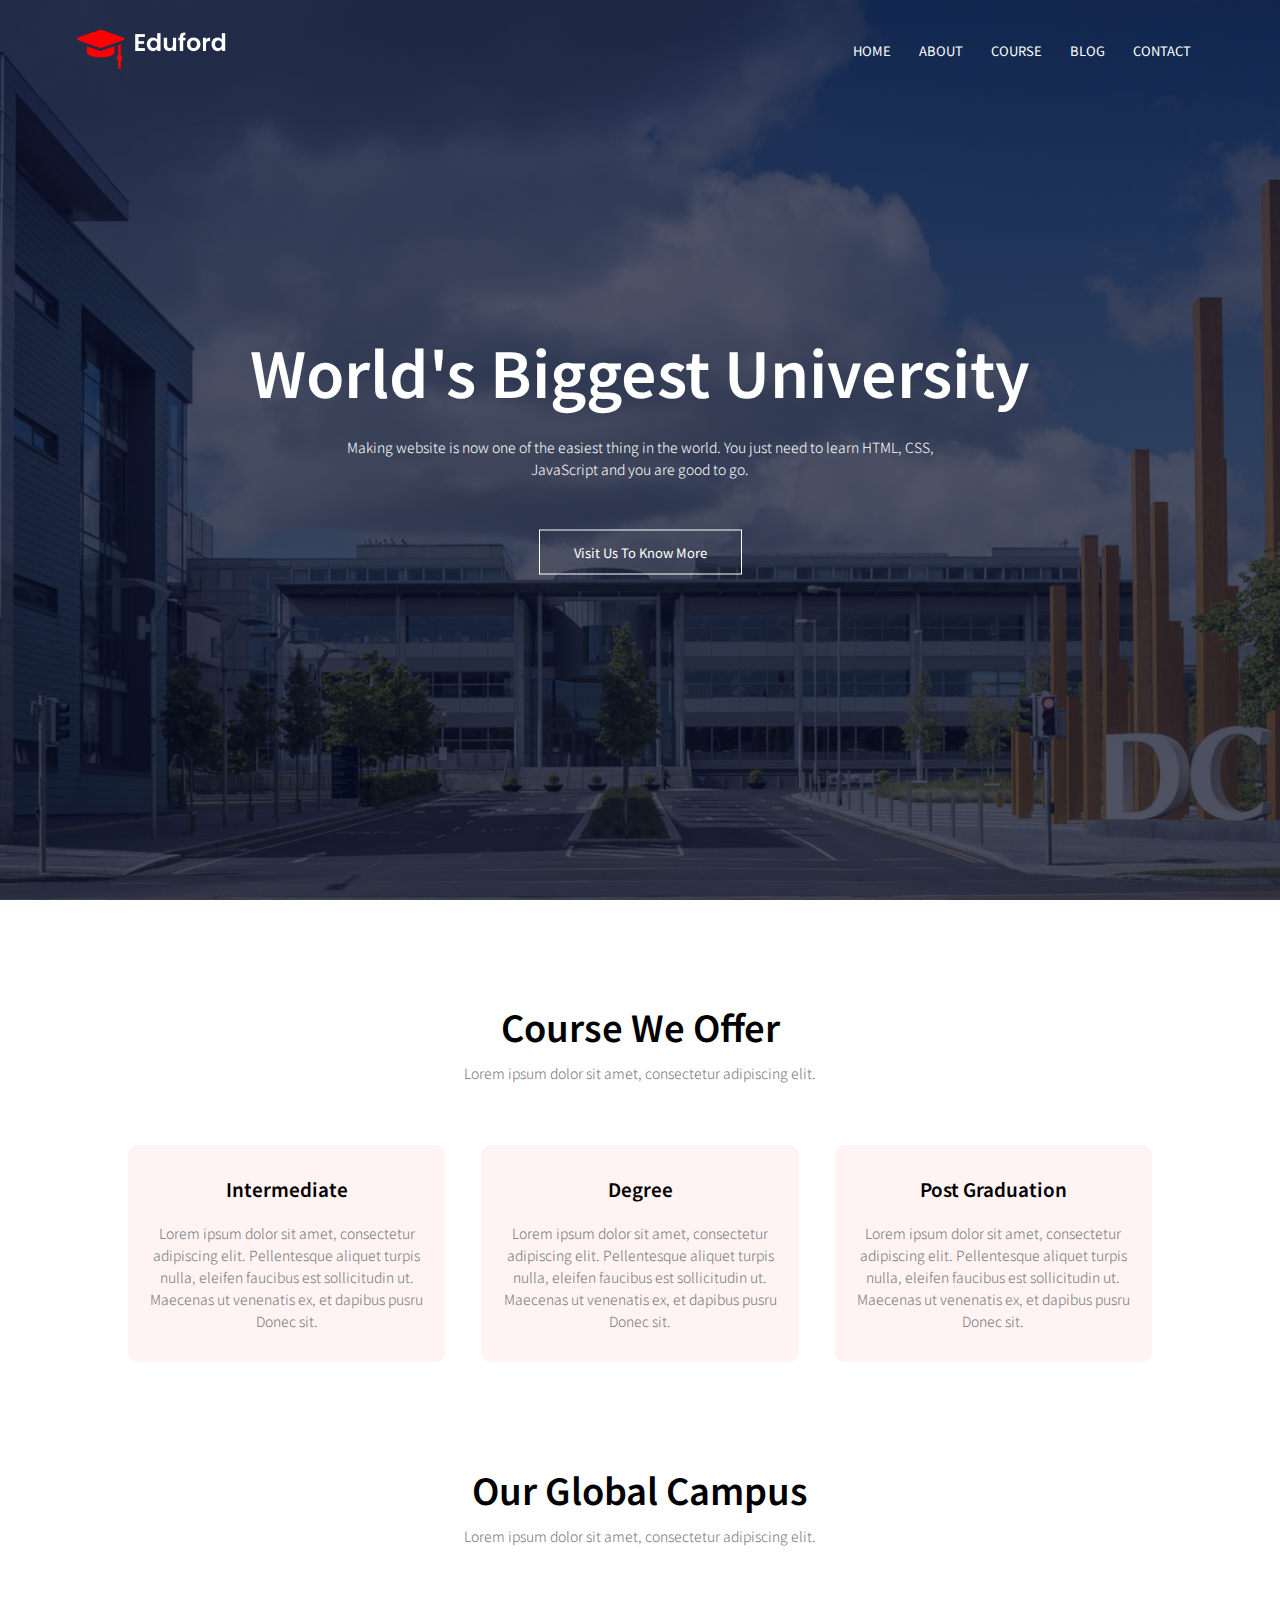
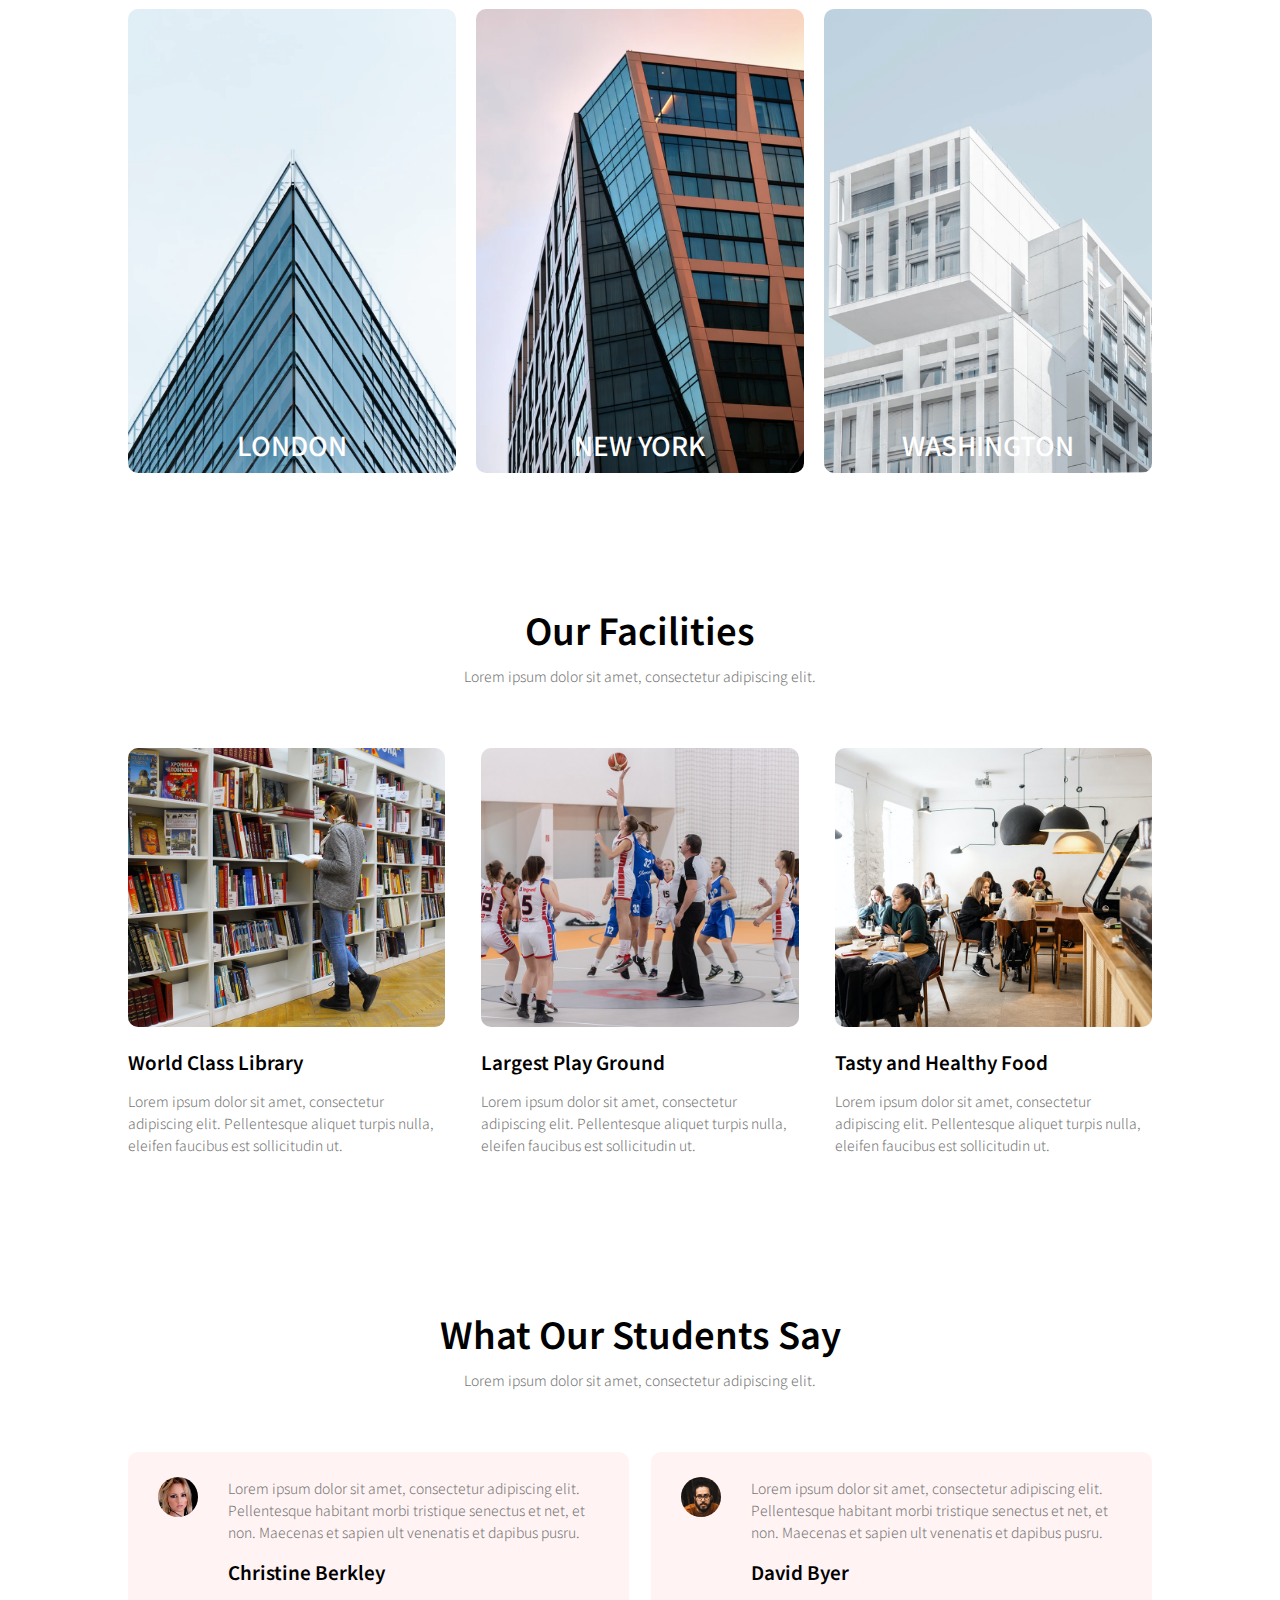
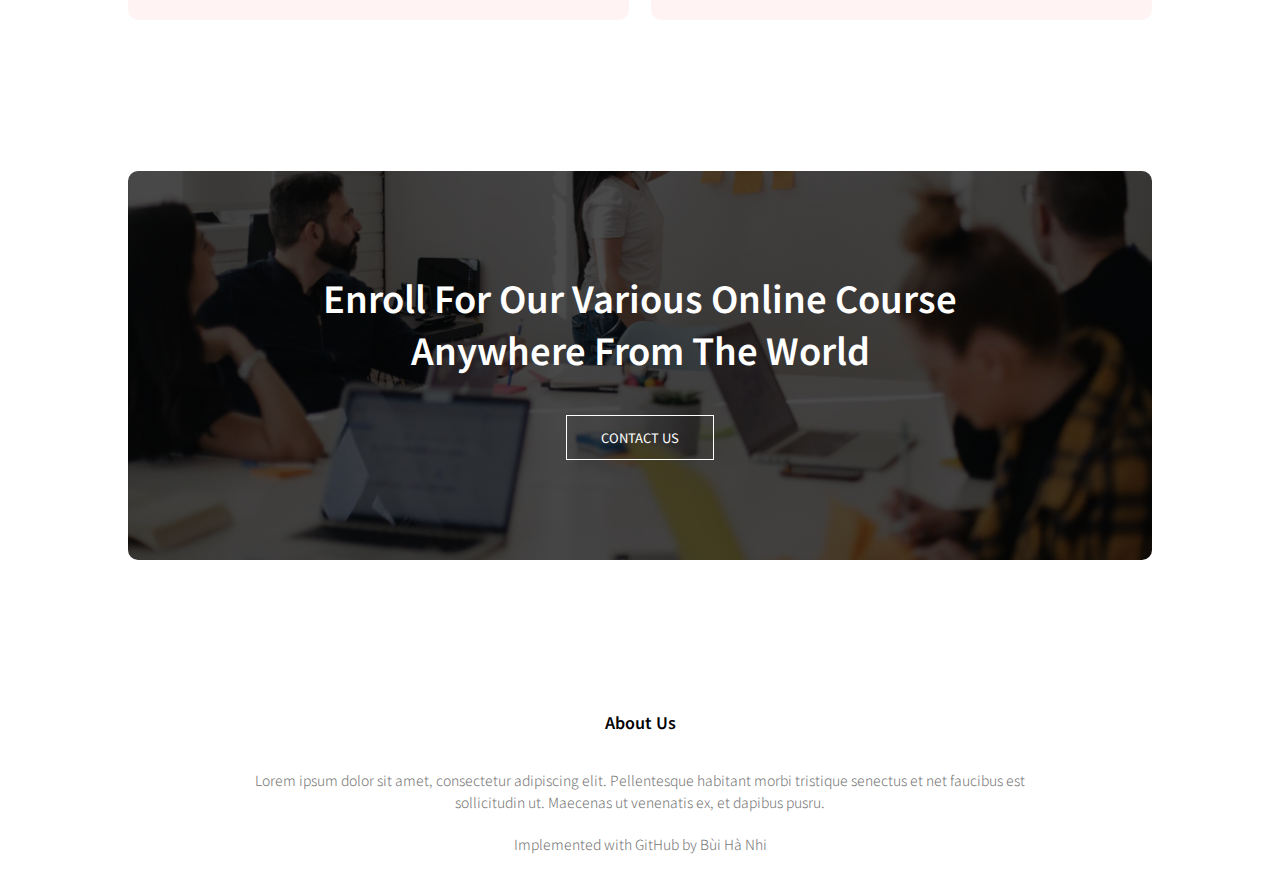
==== commit eee506fb: "Completed HOMEPAGE web Edufoldd, implemented by Bùi Hà Nhi" ====
--- a/index.html
+++ b/index.html
@@ -176,7 +176,9 @@
                 <i class="fa fa-instagram"></i>
                 <i class="fa fa-linkedin"></i>
                 <i class="fa fa-pinterest"></i>
+                <i class="fa fa-github"></i>
             </div>
+            <p>Implemented with GitHub <i class="fa fa-heart-o"></i> by Bùi Hà Nhi </p>
         </section>
 
         <!-- ------ JavaScript for Toggle Menu ------ -->
--- a/style.css
+++ b/style.css
@@ -346,4 +346,15 @@
     margin-bottom: 25px;
     margin-top: 20px;
     font-weight: 600;
+}
+
+.icon .fa{
+    color: #f44336;
+    margin: 0 13px;
+    cursor: pointer;
+    padding: 18px 0;
+}
+
+.fa-heart-o{
+    color: #f44336;
 }